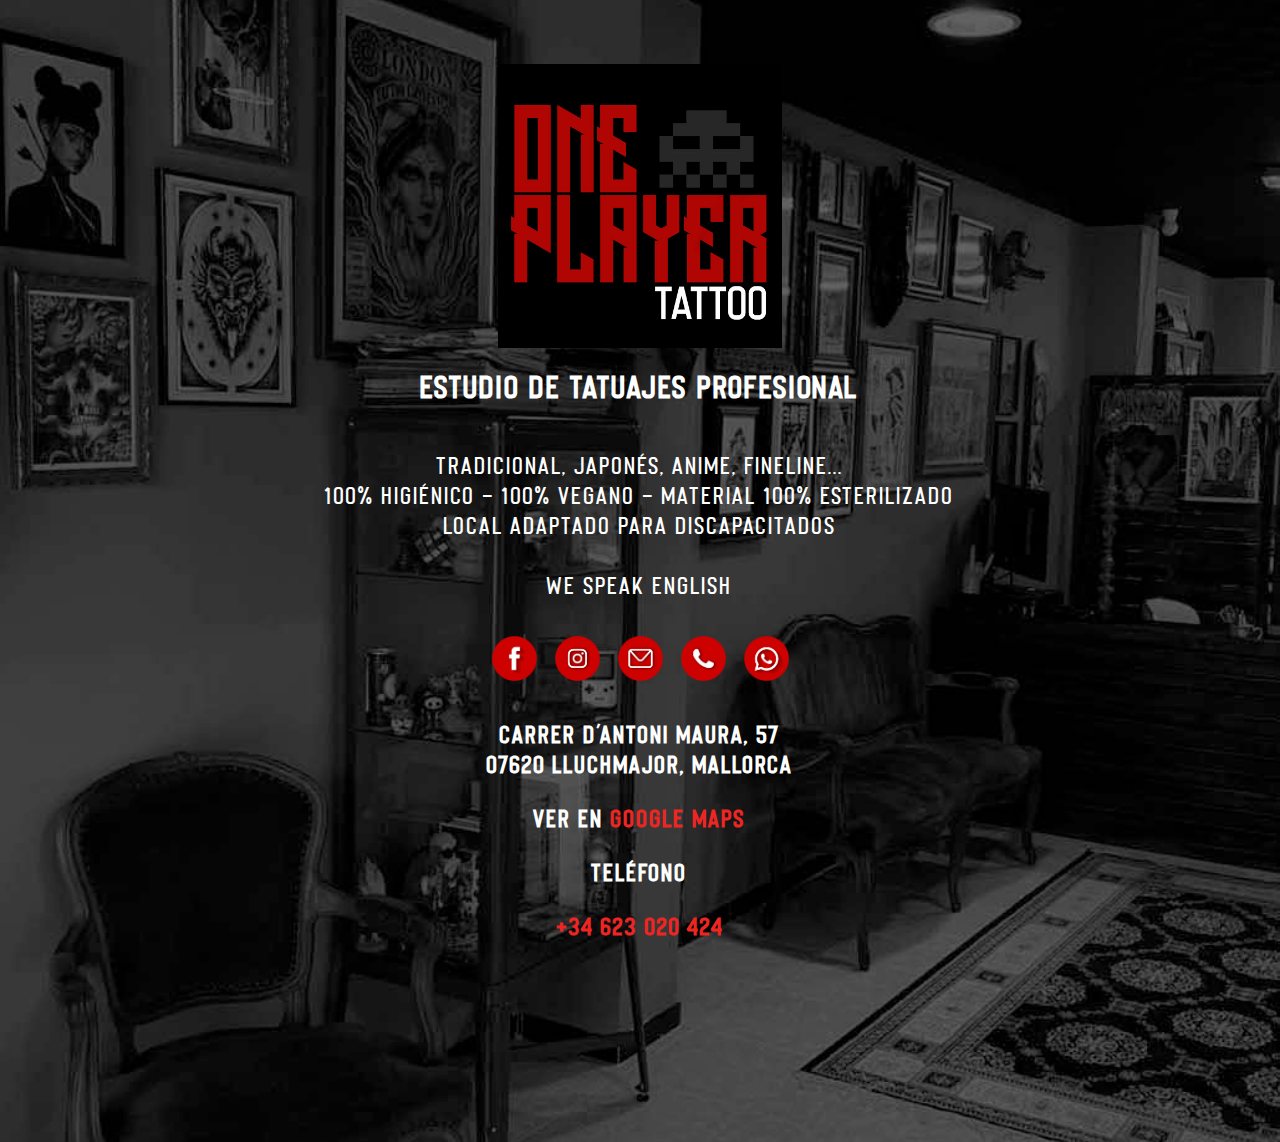
==== index.html @ 29d8d6f5 "sasa" ====
<!DOCTYPE html>
<html lang="es">

<head>
    <meta charset="UTF-8">
    <meta http-equiv="X-UA-Compatible" content="IE=edge">
    <meta name="viewport" content="width=device-width, initial-scale=1, viewport-fit=cover">
    <script async src="https://www.googletagmanager.com/gtag/js?id=G-CPRQ0JD1N8"></script>
    <script>
        window.dataLayer = window.dataLayer || [];
        function gtag() { dataLayer.push(arguments); }
        gtag('js', new Date());

        gtag('config', 'G-CPRQ0JD1N8');
    </script>
    <title>One Player Tattoo</title>
    <meta name="description" content="ESTUDIO DE TATUAJES PROFESIONAL">
    <meta itemprop="name" content="One Player Tattoo">
    <meta itemprop="description" content="ESTUDIO DE TATUAJES PROFESIONAL">
    <meta name="og:title" content="One Player Tattoo">
    <meta name="og:description" content="ESTUDIO DE TATUAJES PROFESIONAL">
    <meta name="og:type" content="website">
    <link rel="icon" type="image/x-icon" href="favicon.png">
    <link rel="apple-touch-icon" sizes="180x180" href="favicon.png">
    <link rel="stylesheet" type="text/css" href="styles.css">
</head>

<body>
    <div class="container">
        <div class="centro">
            <img class="logo" src="images/logo.jpeg" alt="logo one player tattoo" width="45%">
            <h1>ESTUDIO DE TATUAJES PROFESIONAL</h1>
            <p>TRADICIONAL, JAPONÉS, ANIME, FINELINE...<br>
                100% HIGIÉNICO – 100% VEGANO – MATERIAL 100% ESTERILIZADO 
                <br>
                LOCAL ADAPTADO PARA DISCAPACITADOS
                <br><br>
                WE SPEAK ENGLISH
            </p>
            <div class="social">
                <a href="https://www.facebook.com/oneplayertattoo" target="_blank"><img class="ico" src="images/fb.png" alt="facebook logo"
                        width="35vh"></a>
                <a href="https://www.instagram.com/oneplayertattoo/" target="_blank"><img class="ico" src="images/ig.png"
                        alt="instagram logo" width="35vh"></a>
                <a href="mailto:oneplayertattoo@gmail.com"><img class="ico" src="images/mail.png" alt="mail logo" width="35vh"></a>
                <a href="tel:+34623020424"><img class="ico" src="images/phone.png" alt="phone logo" width="35vh"></a>
                <a href="https://wa.me/+34623020424"><img class="ico" src="images/wha.png" alt="whatsapp logo" width="35vh"></a>
            </div>
            
            <div>
                <p><strong>Carrer d'Antoni Maura, 57<br></strong><strong>07620 </strong><strong>Lluchmajor,
                        MALLORCA</strong></p>
                <p><strong>Ver en <a style="color: #ee2623;" href="https://g.page/Oneplayertattoo?share" target="_blank"
                            rel="noopener">Google Maps</a></strong></p>
                <p><strong>TELÉFONO</strong></p>
                <p><strong><a style="color: #ee2623;" href="tel:+34623020424">+34 623 020 424</a></strong></p>
            </div>
        </div>
        <section id="ig">
            <!-- LightWidget WIDGET -->
            <script src="https://cdn.lightwidget.com/widgets/lightwidget.js"></script><iframe
                src="https://cdn.lightwidget.com/widgets/c0061d62b3995102bbcb36e7533b865c.html" scrolling="no"
                allowtransparency="true" class="lightwidget-widget"
                style="width:100%;border:0;overflow:hidden;"></iframe>
        </section>
    </div>

</body>

</html>
---- styles.css ----
@font-face {
    font-family: 'imperfecta_regularregular';
    src: url('imperfecta_regular-webfont.woff2') format('woff2'),
        url('imperfecta_regular-webfont.woff') format('woff');
    font-weight: normal;
    font-style: normal;

}

body {
    margin: 0;
    font-family: 'WebFont', 'imperfecta_regularregular', Share Tech Mono, sans-serif;
    color: white;
    letter-spacing: 2px;
    background-image: url('images/estudioone1.jpg');
    background-repeat: no-repeat;
    -webkit-background-size: cover;
    -moz-background-size: cover;
    -o-background-size: cover;
    background-size: cover;
    background-attachment: fixed;
    width: auto;
    height: auto;
    background-position: center center;


}

.lightwidget-widget {
    background-color: rgba(211, 0, 0, 0);
}

::-webkit-scrollbar {
    width: 15px;
}

::-webkit-scrollbar-track {
    background: black;
}

::-webkit-scrollbar-thumb {
    background: #AF0603;
}

.container {
    display: flex;
    flex-direction: column;
    justify-content: flex-start;
    align-items: center;
    text-align: center;
}

.centro {
    margin: 5%;
    display: flex;
    flex-direction: column;
    justify-content: flex-start;
    align-items: center;
    text-justify: 100%;
    margin-bottom: 0;
}

p {
    line-height: 30px;
    font-size: x-large;
}

#ig {
    margin: 1%;
    display: flex;
    align-items: center;
    width: 80%;
}

.social {
    margin: 5px;
}

.ico {
    width: 80px;
    transition: all 0.20s linear 0s;
    margin: 10px;

    &:hover{
        
        transform: scale(120%);
}   
    } 

@media screen and (min-width: 601px) {
    h1 {
        font-size: 2em;
    }

}


@media screen and (max-width: 760px) {

    .container {
        width: auto;
        height: 100vh;

    }

    h1 {
        font-size: 1.6em;
    }

    p {
        font-size: 1.2em;

    }

    .logo {
        width: 45%;
    }

}

a {
    text-decoration: none;
}

html {
    background-color: black;
}

h1, p{
    cursor: default;
}

.ico {
    margin: 6px;
    width: 45px;
}
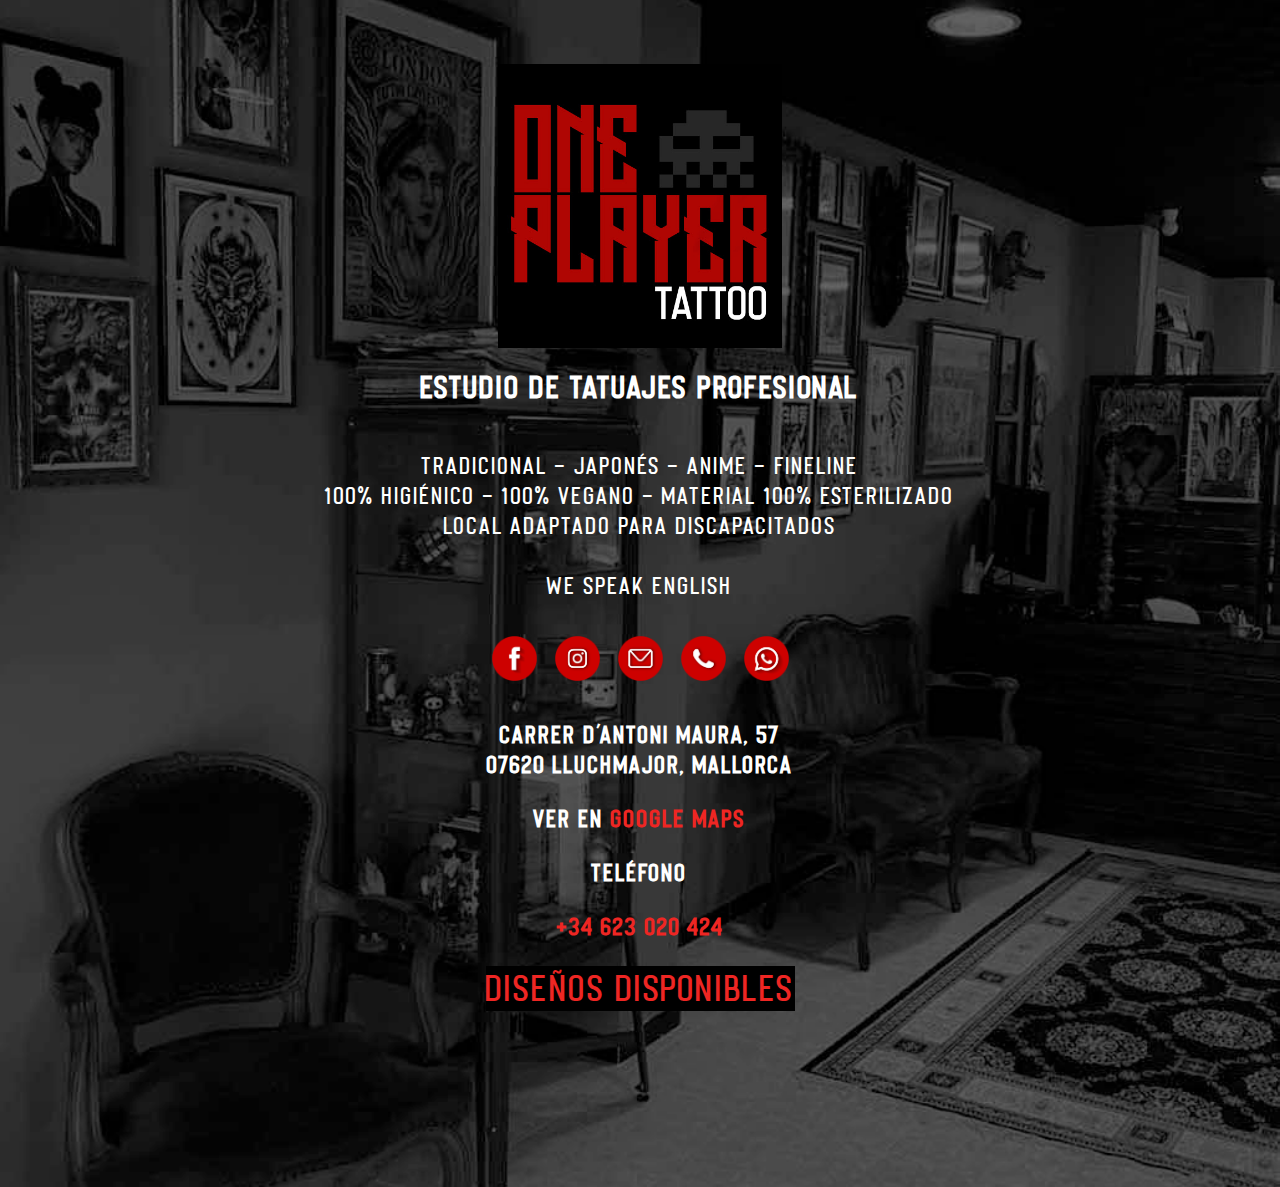
==== commit 2159f410: "asas" ====
--- a/index.html
+++ b/index.html
@@ -23,6 +23,7 @@
     <link rel="icon" type="image/x-icon" href="favicon.png">
     <link rel="apple-touch-icon" sizes="180x180" href="favicon.png">
     <link rel="stylesheet" type="text/css" href="styles.css">
+    <script src="https://beamanalytics.b-cdn.net/beam.min.js" data-token="e7e1e653-e0bf-4cf0-a876-5a0ba2f24da7" async></script>
 </head>
 
 <body>
@@ -30,7 +31,7 @@
         <div class="centro">
             <img class="logo" src="images/logo.jpeg" alt="logo one player tattoo" width="45%">
             <h1>ESTUDIO DE TATUAJES PROFESIONAL</h1>
-            <p>TRADICIONAL, JAPONÉS, ANIME, FINELINE...<br>
+            <p>TRADICIONAL - JAPONÉS - ANIME - FINELINE<br>
                 100% HIGIÉNICO – 100% VEGANO – MATERIAL 100% ESTERILIZADO 
                 <br>
                 LOCAL ADAPTADO PARA DISCAPACITADOS
@@ -56,6 +57,10 @@
                 <p><strong><a style="color: #ee2623;" href="tel:+34623020424">+34 623 020 424</a></strong></p>
             </div>
         </div>
+
+        <div>
+            <a class="boton" href="https://www.instagram.com/stories/highlights/18109744912049089/" target="_blank" rel="noopener">DISEÑOS DISPONIBLES</a>
+        </div>
         <section id="ig">
             <!-- LightWidget WIDGET -->
             <script src="https://cdn.lightwidget.com/widgets/lightwidget.js"></script><iframe
--- a/styles.css
+++ b/styles.css
@@ -90,16 +90,20 @@
 @media screen and (min-width: 601px) {
     h1 {
         font-size: 2em;
-    }
+    } 
+}
+
+.boton {
+    background-color: black;
+    color: #ee2623;
+    font-size: 38px;
 
 }
-
 
 @media screen and (max-width: 760px) {
 
     .container {
         width: auto;
-        height: 100vh;
 
     }
 
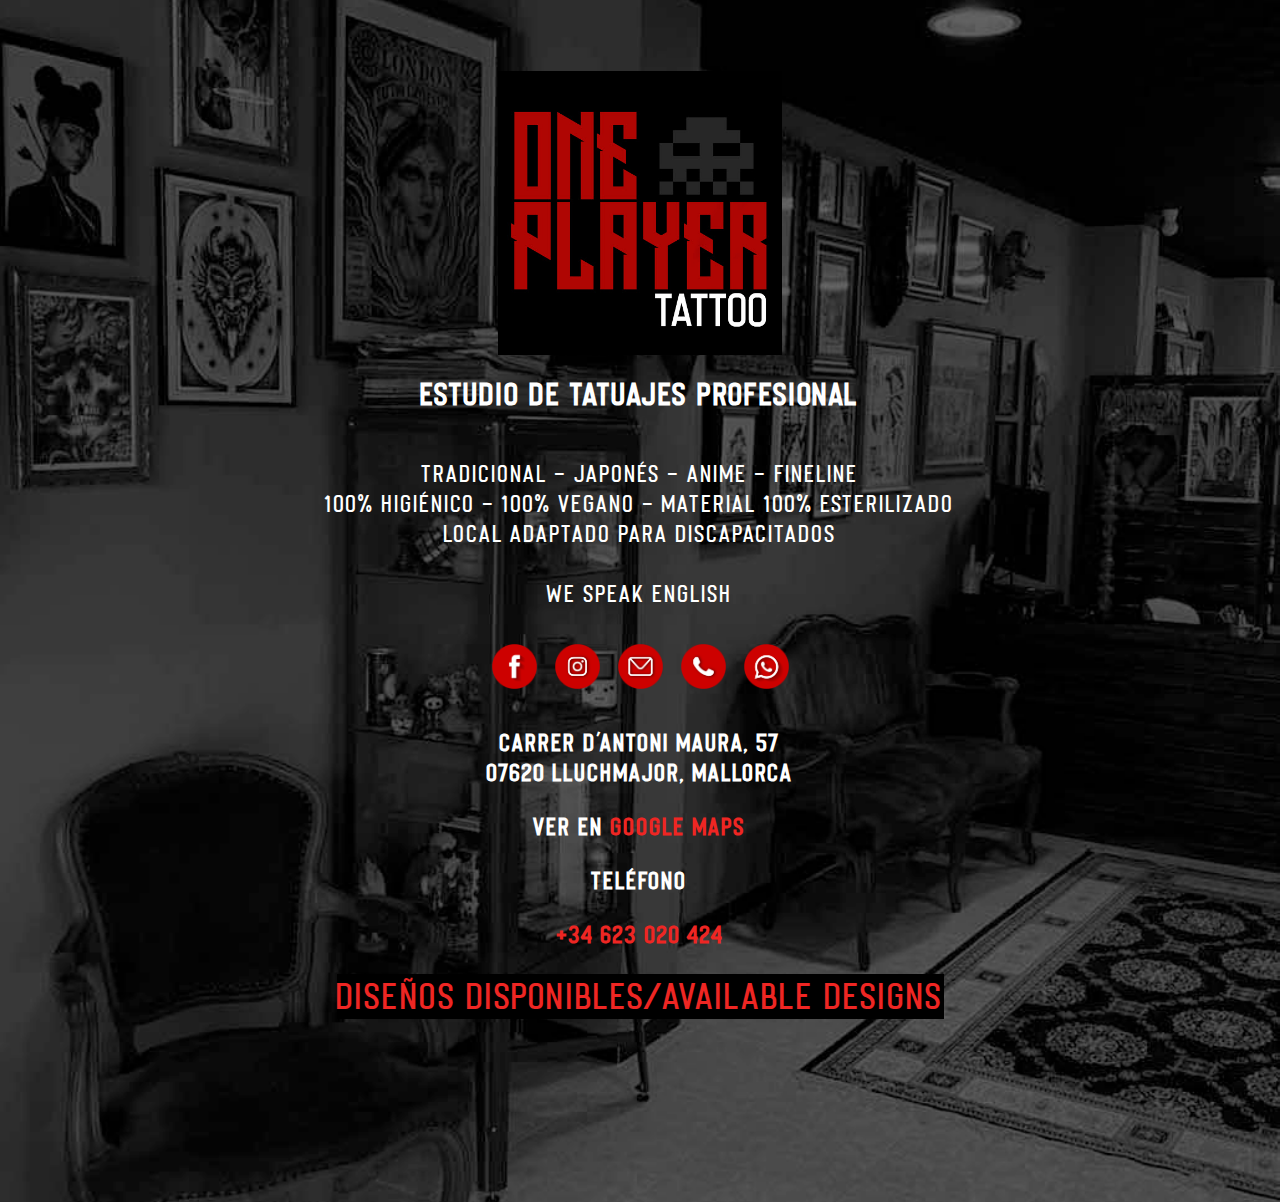
==== commit 31b4c449: "xw" ====
--- a/index.html
+++ b/index.html
@@ -17,13 +17,14 @@
     <meta name="description" content="ESTUDIO DE TATUAJES PROFESIONAL">
     <meta itemprop="name" content="One Player Tattoo">
     <meta itemprop="description" content="ESTUDIO DE TATUAJES PROFESIONAL">
+    <meta name="keywords" content="tatuajes llucmajor, tatuajes, tattoos mallorca, mallorcatattoos, llucmajor, tattoos llucmajor">
     <meta name="og:title" content="One Player Tattoo">
     <meta name="og:description" content="ESTUDIO DE TATUAJES PROFESIONAL">
     <meta name="og:type" content="website">
     <link rel="icon" type="image/x-icon" href="favicon.png">
     <link rel="apple-touch-icon" sizes="180x180" href="favicon.png">
     <link rel="stylesheet" type="text/css" href="styles.css">
-    <script src="https://beamanalytics.b-cdn.net/beam.min.js" data-token="e7e1e653-e0bf-4cf0-a876-5a0ba2f24da7" async></script>
+    <script src="https://beamanalytics.b-cdn.net/beam.min.js" data-token="f0260c31-1d1d-425e-8122-ad8e67e077c6" async></script>
 </head>
 
 <body>
@@ -59,7 +60,7 @@
         </div>
 
         <div>
-            <a class="boton" href="https://www.instagram.com/stories/highlights/18109744912049089/" target="_blank" rel="noopener">DISEÑOS DISPONIBLES</a>
+            <a class="boton" href="/availables.html" target="_blank" rel="noopener">DISEÑOS DISPONIBLES/AVAILABLE DESIGNS</a>
         </div>
         <section id="ig">
             <!-- LightWidget WIDGET -->
--- a/styles.css
+++ b/styles.css
@@ -6,8 +6,7 @@
     font-style: normal;
 
 }
-
-body {
+html {
     margin: 0;
     font-family: 'WebFont', 'imperfecta_regularregular', Share Tech Mono, sans-serif;
     color: white;
@@ -22,6 +21,10 @@
     width: auto;
     height: auto;
     background-position: center center;
+}
+
+body {
+    
 
 
 }
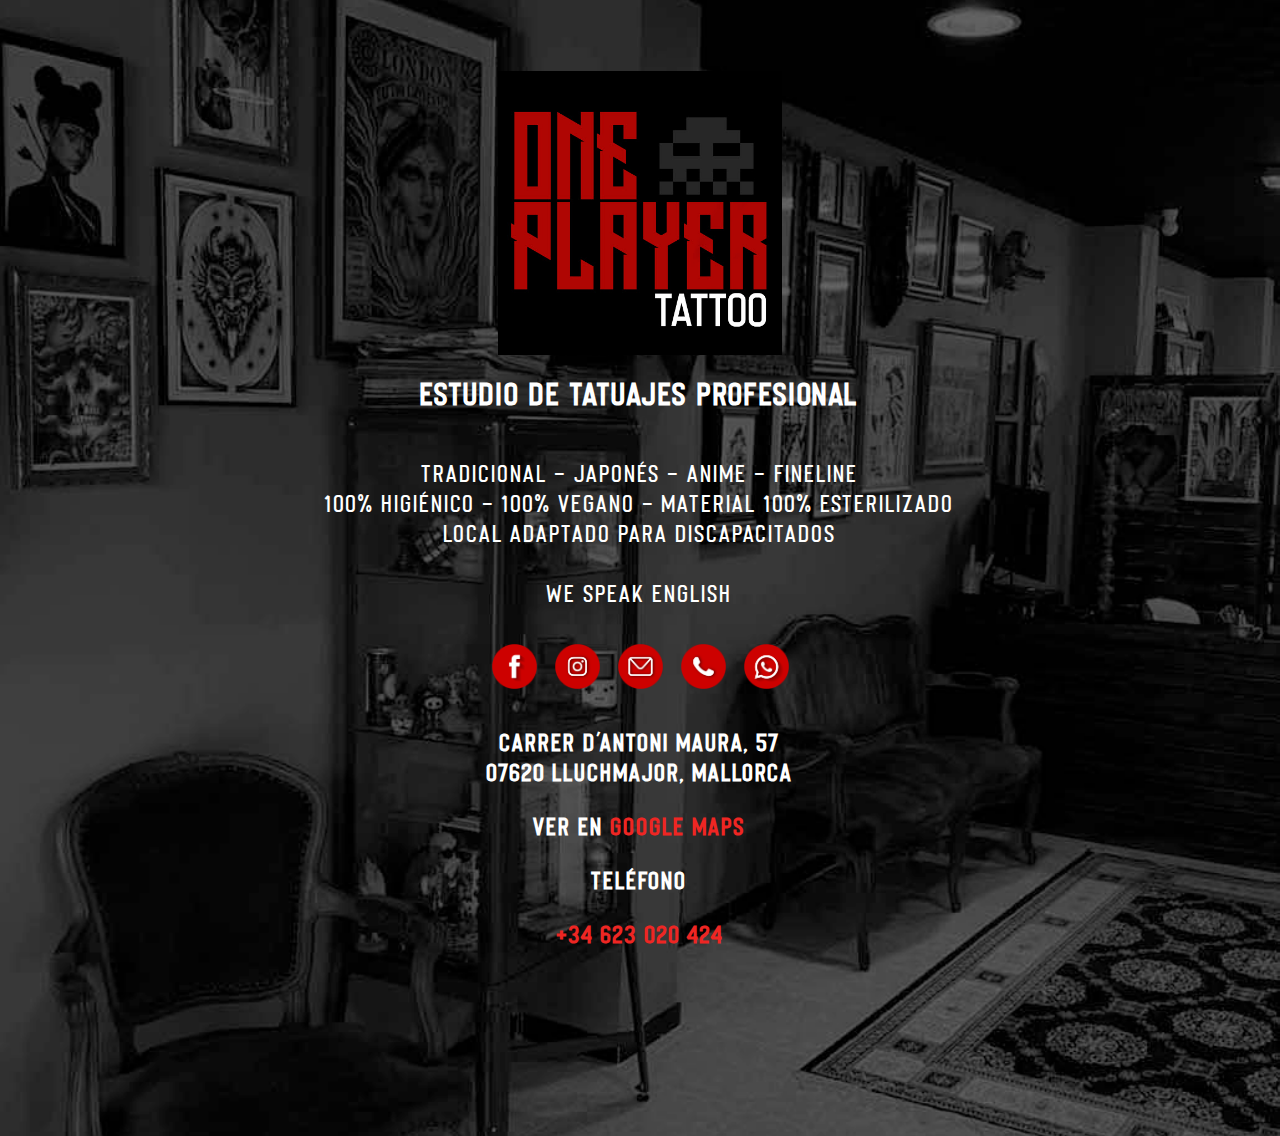
==== commit 8e4bf8cb: "ads" ====
--- a/index.html
+++ b/index.html
@@ -59,9 +59,9 @@
             </div>
         </div>
 
-        <div>
-            <a class="boton" href="/availables.html" target="_blank" rel="noopener">DISEÑOS DISPONIBLES/AVAILABLE DESIGNS</a>
-        </div>
+        
+        <div class='sk-ww-instagram-story-highlights' data-embed-id='243657'></div><script src='https://widgets.sociablekit.com/instagram-story-highlights/widget.js' async defer></script>    </div>
+        
         <section id="ig">
             <!-- LightWidget WIDGET -->
             <script src="https://cdn.lightwidget.com/widgets/lightwidget.js"></script><iframe
--- a/styles.css
+++ b/styles.css
@@ -21,12 +21,6 @@
     width: auto;
     height: auto;
     background-position: center center;
-}
-
-body {
-    
-
-
 }
 
 .lightwidget-widget {
@@ -68,12 +62,7 @@
     font-size: x-large;
 }
 
-#ig {
-    margin: 1%;
-    display: flex;
-    align-items: center;
-    width: 80%;
-}
+
 
 .social {
     margin: 5px;
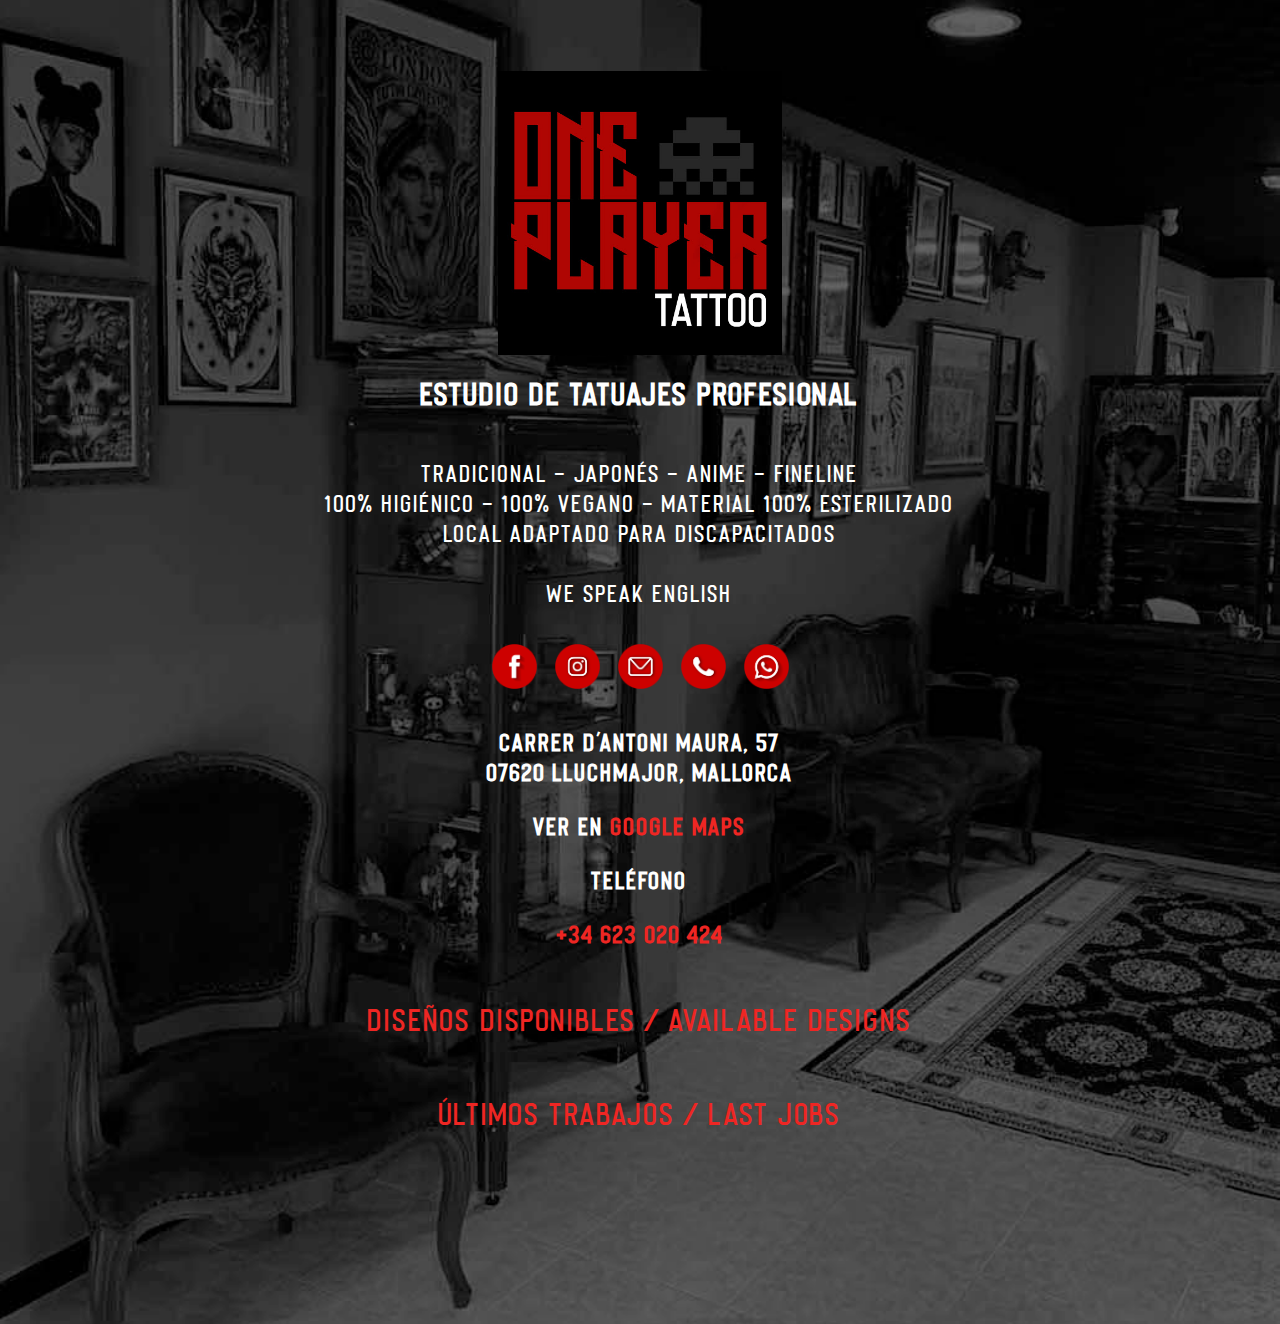
==== commit 4066c4fa: "ewad" ====
--- a/index.html
+++ b/index.html
@@ -59,11 +59,11 @@
             </div>
         </div>
 
-        
-        <div class='sk-ww-instagram-story-highlights' data-embed-id='243657'></div><script src='https://widgets.sociablekit.com/instagram-story-highlights/widget.js' async defer></script>    </div>
+        <p style="color: #ee2623;font-size: xx-large; ">DISEÑOS DISPONIBLES / AVAILABLE DESIGNS</p>
+        <div class='sk-ww-instagram-story-highlights' data-embed-id='243657'></div><script src='https://widgets.sociablekit.com/instagram-story-highlights/widget.js' async defer></script>    </h2>
         
         <section id="ig">
-            <!-- LightWidget WIDGET -->
+            <p style="color: #ee2623;font-size: xx-large; ">ÚLTIMOS TRABAJOS / LAST JOBS</p>
             <script src="https://cdn.lightwidget.com/widgets/lightwidget.js"></script><iframe
                 src="https://cdn.lightwidget.com/widgets/c0061d62b3995102bbcb36e7533b865c.html" scrolling="no"
                 allowtransparency="true" class="lightwidget-widget"
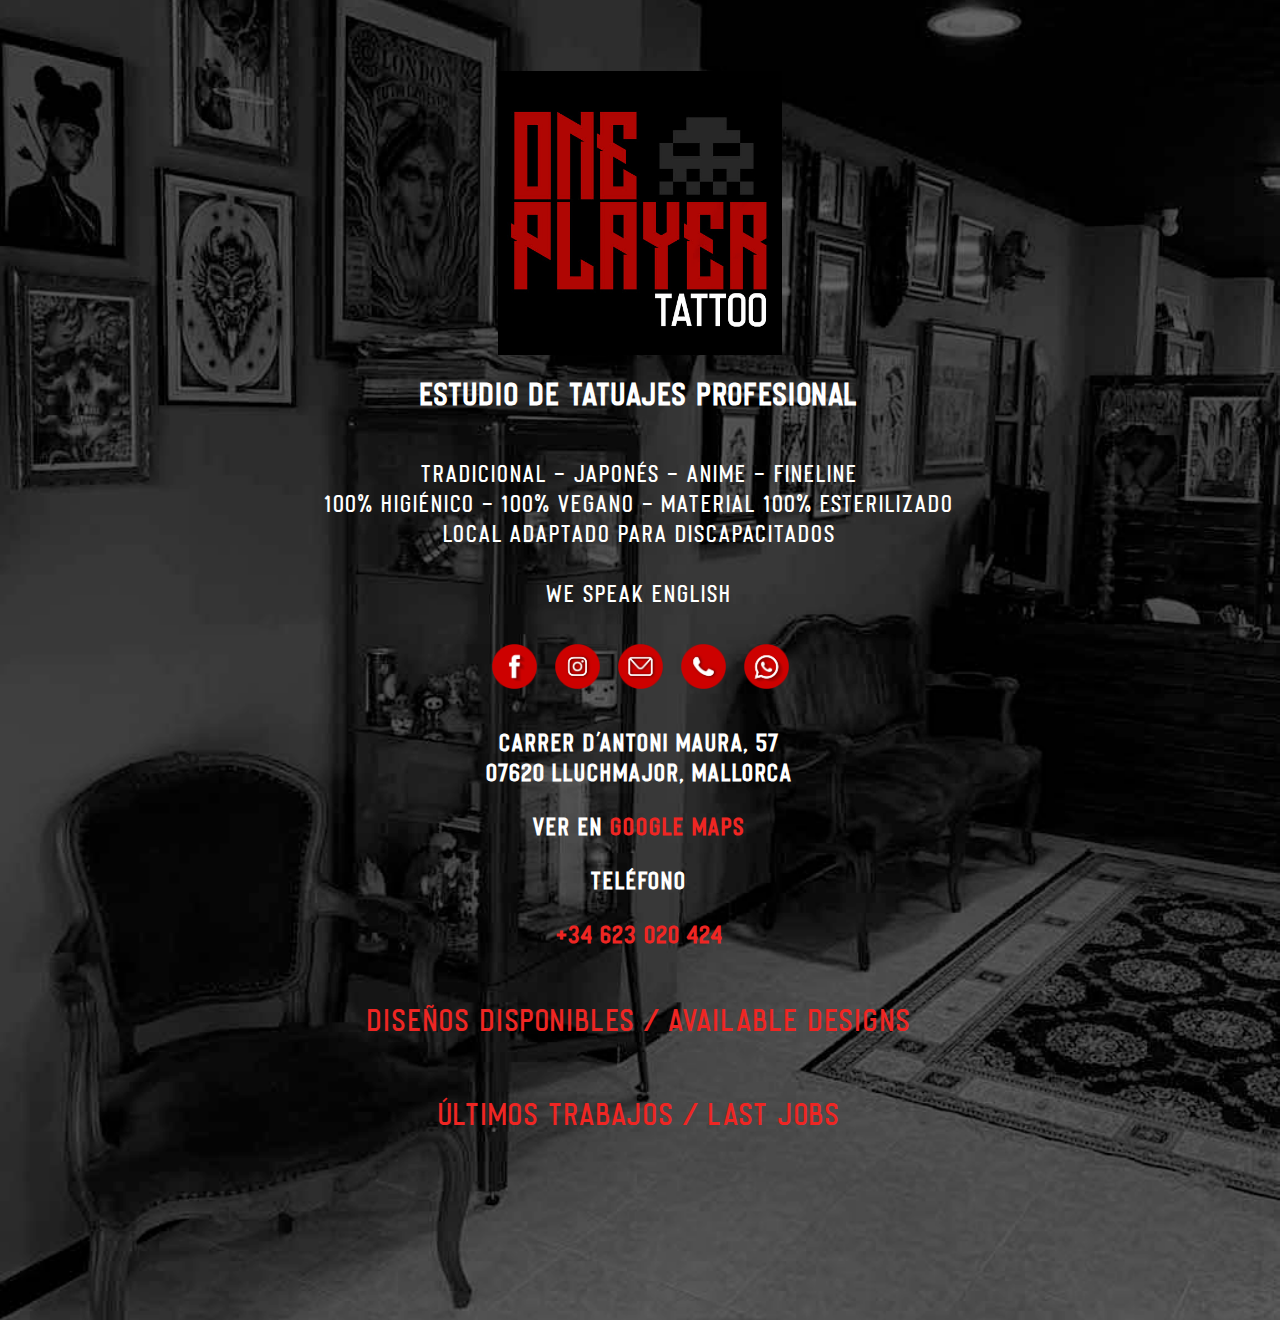
==== commit 3b06f524: "as" ====
--- a/index.html
+++ b/index.html
@@ -17,14 +17,16 @@
     <meta name="description" content="ESTUDIO DE TATUAJES PROFESIONAL">
     <meta itemprop="name" content="One Player Tattoo">
     <meta itemprop="description" content="ESTUDIO DE TATUAJES PROFESIONAL">
-    <meta name="keywords" content="tatuajes llucmajor, tatuajes, tattoos mallorca, mallorcatattoos, llucmajor, tattoos llucmajor">
+    <meta name="keywords"
+        content="tatuajes llucmajor, tatuajes, tattoos mallorca, mallorcatattoos, llucmajor, tattoos llucmajor">
     <meta name="og:title" content="One Player Tattoo">
     <meta name="og:description" content="ESTUDIO DE TATUAJES PROFESIONAL">
     <meta name="og:type" content="website">
     <link rel="icon" type="image/x-icon" href="favicon.png">
     <link rel="apple-touch-icon" sizes="180x180" href="favicon.png">
     <link rel="stylesheet" type="text/css" href="styles.css">
-    <script src="https://beamanalytics.b-cdn.net/beam.min.js" data-token="f0260c31-1d1d-425e-8122-ad8e67e077c6" async></script>
+    <script src="https://beamanalytics.b-cdn.net/beam.min.js" data-token="f0260c31-1d1d-425e-8122-ad8e67e077c6"
+        async></script>
 </head>
 
 <body>
@@ -33,22 +35,24 @@
             <img class="logo" src="images/logo.jpeg" alt="logo one player tattoo" width="45%">
             <h1>ESTUDIO DE TATUAJES PROFESIONAL</h1>
             <p>TRADICIONAL - JAPONÉS - ANIME - FINELINE<br>
-                100% HIGIÉNICO – 100% VEGANO – MATERIAL 100% ESTERILIZADO 
+                100% HIGIÉNICO – 100% VEGANO – MATERIAL 100% ESTERILIZADO
                 <br>
                 LOCAL ADAPTADO PARA DISCAPACITADOS
                 <br><br>
                 WE SPEAK ENGLISH
             </p>
             <div class="social">
-                <a href="https://www.facebook.com/oneplayertattoo" target="_blank"><img class="ico" src="images/fb.png" alt="facebook logo"
+                <a href="https://www.facebook.com/oneplayertattoo" target="_blank"><img class="ico" src="images/fb.png"
+                        alt="facebook logo" width="35vh"></a>
+                <a href="https://www.instagram.com/oneplayertattoo/" target="_blank"><img class="ico"
+                        src="images/ig.png" alt="instagram logo" width="35vh"></a>
+                <a href="mailto:oneplayertattoo@gmail.com"><img class="ico" src="images/mail.png" alt="mail logo"
                         width="35vh"></a>
-                <a href="https://www.instagram.com/oneplayertattoo/" target="_blank"><img class="ico" src="images/ig.png"
-                        alt="instagram logo" width="35vh"></a>
-                <a href="mailto:oneplayertattoo@gmail.com"><img class="ico" src="images/mail.png" alt="mail logo" width="35vh"></a>
                 <a href="tel:+34623020424"><img class="ico" src="images/phone.png" alt="phone logo" width="35vh"></a>
-                <a href="https://wa.me/+34623020424"><img class="ico" src="images/wha.png" alt="whatsapp logo" width="35vh"></a>
+                <a href="https://wa.me/+34623020424"><img class="ico" src="images/wha.png" alt="whatsapp logo"
+                        width="35vh"></a>
             </div>
-            
+
             <div>
                 <p><strong>Carrer d'Antoni Maura, 57<br></strong><strong>07620 </strong><strong>Lluchmajor,
                         MALLORCA</strong></p>
@@ -60,15 +64,16 @@
         </div>
 
         <p style="color: #ee2623;font-size: xx-large; ">DISEÑOS DISPONIBLES / AVAILABLE DESIGNS</p>
-        <div class='sk-ww-instagram-story-highlights' data-embed-id='243657'></div><script src='https://widgets.sociablekit.com/instagram-story-highlights/widget.js' async defer></script>    </h2>
-        
-        <section id="ig">
-            <p style="color: #ee2623;font-size: xx-large; ">ÚLTIMOS TRABAJOS / LAST JOBS</p>
-            <script src="https://cdn.lightwidget.com/widgets/lightwidget.js"></script><iframe
-                src="https://cdn.lightwidget.com/widgets/c0061d62b3995102bbcb36e7533b865c.html" scrolling="no"
-                allowtransparency="true" class="lightwidget-widget"
-                style="width:100%;border:0;overflow:hidden;"></iframe>
-        </section>
+        <div class='sk-ww-instagram-story-highlights' data-embed-id='243657'></div>
+        <script src='https://widgets.sociablekit.com/instagram-story-highlights/widget.js' async defer></script>
+        </h2>
+
+
+        <p style="color: #ee2623;font-size: xx-large; ">ÚLTIMOS TRABAJOS / LAST JOBS</p>
+        <script src="https://cdn.lightwidget.com/widgets/lightwidget.js"></script><iframe
+            src="https://cdn.lightwidget.com/widgets/c0061d62b3995102bbcb36e7533b865c.html" scrolling="no"
+            allowtransparency="true" class="lightwidget-widget" style="width:100%;border:0;overflow:hidden;"></iframe>
+
     </div>
 
 </body>
